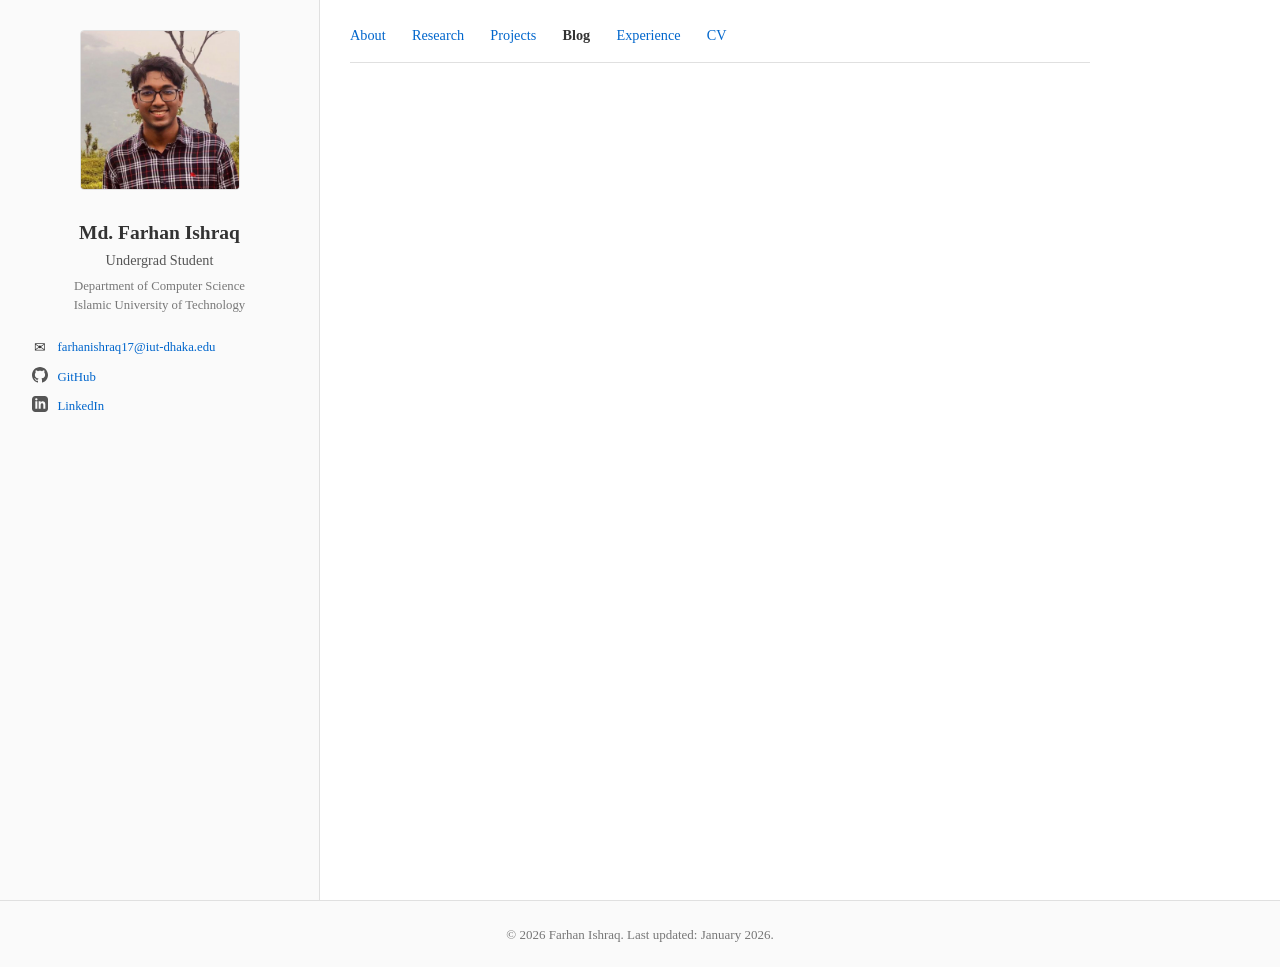
==== blog.html @ c7ceb24a "Add website files" ====
<!DOCTYPE html>
<html lang="en">
<head>
    <meta charset="UTF-8">
    <meta name="viewport" content="width=device-width, initial-scale=1.0">
    <meta name="description" content="Farhan Ishraq - Blog and Research Notes">
    <title>Blog | Farhan Ishraq</title>
    <link rel="stylesheet" href="style.css">
</head>
<body>
    <div class="container">
        <!-- LEFT SIDEBAR -->
        <aside class="sidebar">
            <div class="profile">
                <!-- Profile Photo -->
                <div class="profile-photo">
                    <img src="assets/profile_pic.jpeg" alt="Farhan Ishraq">
                </div>
                
                <!-- Name & Title -->
                <h1 class="profile-name">Md. Farhan Ishraq</h1>
                <p class="profile-title">Undergrad Student</p>
                <p class="profile-affiliation">Department of Computer Science<br>Islamic University of Technology</p>
                
                <!-- Contact Links -->
                <ul class="contact-links">
                    <li>
                        <span class="link-icon">✉</span>
                        <a href="mailto:farhanishraq17@iut-dhaka.edu">farhanishraq17@iut-dhaka.edu</a>
                    </li>
                    <!-- <li>
                        <span class="link-icon">📚</span>
                        <a href="https://scholar.google.com/" target="_blank" rel="noopener">Google Scholar</a>
                    </li> -->
                    <li>
                        <span class="link-icon"><svg xmlns="http://www.w3.org/2000/svg" width="16" height="16" viewBox="0 0 24 24" fill="currentColor"><path d="M12 0c-6.626 0-12 5.373-12 12 0 5.302 3.438 9.8 8.207 11.387.599.111.793-.261.793-.577v-2.234c-3.338.726-4.033-1.416-4.033-1.416-.546-1.387-1.333-1.756-1.333-1.756-1.089-.745.083-.729.083-.729 1.205.084 1.839 1.237 1.839 1.237 1.07 1.834 2.807 1.304 3.492.997.107-.775.418-1.305.762-1.604-2.665-.305-5.467-1.334-5.467-5.931 0-1.311.469-2.381 1.236-3.221-.124-.303-.535-1.524.117-3.176 0 0 1.008-.322 3.301 1.23.957-.266 1.983-.399 3.003-.404 1.02.005 2.047.138 3.006.404 2.291-1.552 3.297-1.23 3.297-1.23.653 1.653.242 2.874.118 3.176.77.84 1.235 1.911 1.235 3.221 0 4.609-2.807 5.624-5.479 5.921.43.372.823 1.102.823 2.222v3.293c0 .319.192.694.801.576 4.765-1.589 8.199-6.086 8.199-11.386 0-6.627-5.373-12-12-12z"/></svg></span>
                        <a href="https://github.com/farhanishraq17" target="_blank" rel="noopener">GitHub</a>
                    </li>
                    <li>
                        <span class="link-icon"><svg xmlns="http://www.w3.org/2000/svg" width="16" height="16" viewBox="0 0 24 24" fill="currentColor"><path d="M19 0h-14c-2.761 0-5 2.239-5 5v14c0 2.761 2.239 5 5 5h14c2.762 0 5-2.239 5-5v-14c0-2.761-2.238-5-5-5zm-11 19h-3v-11h3v11zm-1.5-12.268c-.966 0-1.75-.79-1.75-1.764s.784-1.764 1.75-1.764 1.75.79 1.75 1.764-.783 1.764-1.75 1.764zm13.5 12.268h-3v-5.604c0-3.368-4-3.113-4 0v5.604h-3v-11h3v1.765c1.396-2.586 7-2.777 7 2.476v6.759z"/></svg></span>
                        <a href="https://www.linkedin.com/in/farhan-ishraq-04643928a/" target="_blank" rel="noopener">LinkedIn</a>
                    </li>
                    <!-- <li>
                        <span class="link-icon">🆔</span>
                        <a href="https://orcid.org/" target="_blank" rel="noopener">ORCID</a>
                    </li> -->
                </ul>
            </div>
        </aside>

        <!-- RIGHT MAIN CONTENT -->
        <main class="main-content">
            <nav class="top-nav">
                <a href="index.html">About</a>
                <a href="research.html">Research</a>
                <a href="projects.html">Projects</a>
                <a href="blog.html" class="active">Blog</a>
                <a href="experience.html">Experience</a>
                <a href="#">CV</a>
            </nav>

            <!-- CONTENT COMMENTED OUT FOR NOW
            <section id="blog" class="section">
                <h2>Blog</h2>
                <p class="section-note">
                    Research notes, technical explanations, and academic reflections.
                </p>

                <div class="blog-entry">
                    <p class="blog-title"><a href="#">Understanding Attention in Vision-Language Models</a></p>
                    <p class="blog-date">January 15, 2026</p>
                    <p class="blog-summary">
                        A deep dive into how cross-attention mechanisms work in multimodal transformers 
                        like CLIP and BLIP, and why they are crucial for VQA tasks.
                    </p>
                </div>

                <div class="blog-entry">
                    <p class="blog-title"><a href="#">Tips for Writing Your First Conference Paper</a></p>
                    <p class="blog-date">December 10, 2025</p>
                    <p class="blog-summary">
                        Lessons learned from submitting to WACV, EMNLP, and other venues as a graduate 
                        student. Covers writing, experiments, rebuttals, and time management.
                    </p>
                </div>

                <div class="blog-entry">
                    <p class="blog-title"><a href="#">Handling Code-Mixed Data in NLP Pipelines</a></p>
                    <p class="blog-date">November 5, 2025</p>
                    <p class="blog-summary">
                        Practical strategies for preprocessing and modeling Bengali-English code-mixed 
                        text, including tokenization challenges and model selection.
                    </p>
                </div>

                <div class="blog-entry">
                    <p class="blog-title"><a href="#">A Beginner's Guide to Running Experiments on HPC Clusters</a></p>
                    <p class="blog-date">October 20, 2025</p>
                    <p class="blog-summary">
                        Introduction to SLURM, job scheduling, and efficient GPU utilization for 
                        deep learning research on university computing clusters.
                    </p>
                </div>

                <div class="blog-entry">
                    <p class="blog-title"><a href="#">Evaluating VQA Models: Beyond Accuracy</a></p>
                    <p class="blog-date">September 8, 2025</p>
                    <p class="blog-summary">
                        Discussion of evaluation metrics for visual question answering, including 
                        robustness measures, consistency checks, and human evaluation protocols.
                    </p>
                </div>

                <div class="blog-entry">
                    <p class="blog-title"><a href="#">Reflections on My Undergraduate Research Journey</a></p>
                    <p class="blog-date">August 30, 2025</p>
                    <p class="blog-summary">
                        Personal thoughts on transitioning from coursework to research, finding 
                        advisors, and preparing for graduate school applications.
                    </p>
                </div>

                <div class="blog-entry">
                    <p class="blog-title"><a href="#">Low-Resource NLP: Challenges and Opportunities</a></p>
                    <p class="blog-date">July 15, 2025</p>
                    <p class="blog-summary">
                        Overview of challenges in building NLP systems for low-resource languages 
                        like Bangla, and promising approaches including transfer learning and data augmentation.
                    </p>
                </div>

            </section>
            -->
        </main>
    </div>

    <footer class="site-footer">
        <p>&copy; 2026 Farhan Ishraq. Last updated: January 2026.</p>
    </footer>
</body>
</html>
---- style.css ----
/*
 * Academic Portfolio Website - Sidebar Layout
 * ============================================
 * Traditional academic website design with
 * fixed left sidebar and scrollable right content
 * 
 * Layout: Two-column (sidebar + main content)
 * Style: Minimal, text-focused, university-appropriate
 */

/* ========================================
   CSS Variables
   ======================================== */
:root {
    /* Colors - Simple, professional */
    --color-text: #333333;
    --color-text-light: #555555;
    --color-text-muted: #777777;
    --color-link: #0066cc;
    --color-link-hover: #004499;
    --color-link-visited: #551a8b;
    --color-background: #ffffff;
    --color-sidebar-bg: #fafafa;
    --color-border: #e0e0e0;
    
    /* Typography */
    --font-serif: Georgia, 'Times New Roman', Times, serif;
    --font-sans: Arial, Helvetica, sans-serif;
    --font-body: var(--font-serif);
    --font-size-base: 15px;
    --font-size-small: 13px;
    --font-size-large: 17px;
    --line-height: 1.65;
    
    /* Layout */
    --sidebar-width: 320px;
    --content-max-width: 800px;
    --spacing-xs: 0.25rem;
    --spacing-sm: 0.5rem;
    --spacing-md: 1rem;
    --spacing-lg: 1.5rem;
    --spacing-xl: 2rem;
    --spacing-xxl: 3rem;
}

/* ========================================
   Reset & Base Styles
   ======================================== */
*,
*::before,
*::after {
    box-sizing: border-box;
    margin: 0;
    padding: 0;
}

html {
    font-size: var(--font-size-base);
    scroll-behavior: smooth;
}

body {
    font-family: var(--font-body);
    font-size: 1rem;
    line-height: var(--line-height);
    color: var(--color-text);
    background-color: var(--color-background);
    -webkit-font-smoothing: antialiased;
}

/* ========================================
   Typography
   ======================================== */
h1, h2, h3, h4, h5, h6 {
    font-family: var(--font-body);
    font-weight: normal;
    line-height: 1.3;
    color: var(--color-text);
}

h2 {
    font-size: 1.4rem;
    font-weight: bold;
    margin-top: var(--spacing-lg);
    margin-bottom: var(--spacing-md);
    padding-bottom: var(--spacing-sm);
    border-bottom: 1px solid var(--color-border);
}

h3 {
    font-size: 1.1rem;
    font-weight: bold;
    margin-top: var(--spacing-lg);
    margin-bottom: var(--spacing-md);
    color: var(--color-text);
}

p {
    margin-bottom: var(--spacing-md);
}

/* Links */
a {
    color: var(--color-link);
    text-decoration: none;
}

a:hover {
    text-decoration: underline;
    color: var(--color-link-hover);
}

a:visited {
    color: var(--color-link-visited);
}

/* Reset visited color for nav and important links */
.top-nav a:visited,
.contact-links a:visited,
.pub-links a:visited,
.project-links a:visited {
    color: var(--color-link);
}

/* Lists */
ul, ol {
    margin-bottom: var(--spacing-md);
    padding-left: var(--spacing-xl);
}

li {
    margin-bottom: var(--spacing-sm);
}

strong {
    font-weight: bold;
}

em {
    font-style: italic;
}

/* Underline for author name */
u {
    text-decoration: underline;
}

/* ========================================
   Two-Column Layout
   ======================================== */
.container {
    display: flex;
    min-height: 100vh;
}

/* ========================================
   LEFT SIDEBAR
   ======================================== */
.sidebar {
    width: var(--sidebar-width);
    min-width: var(--sidebar-width);
    background-color: var(--color-sidebar-bg);
    border-right: 1px solid var(--color-border);
    padding: var(--spacing-xl);
    position: sticky;
    top: 0;
    height: 100vh;
    overflow-y: auto;
}

.profile {
    text-align: center;
}

/* Profile Photo */
.profile-photo {
    margin-bottom: var(--spacing-lg);
}

.profile-photo img {
    width: 160px;
    height: 160px;
    border-radius: 4px;
    object-fit: cover;
    border: 1px solid var(--color-border);
}

/* Name & Title */
.profile-name {
    font-size: 1.3rem;
    font-weight: bold;
    margin-bottom: var(--spacing-xs);
    color: var(--color-text);
}

.profile-title {
    font-size: 0.95rem;
    color: var(--color-text-light);
    margin-bottom: var(--spacing-xs);
}

.profile-affiliation {
    font-size: 0.85rem;
    color: var(--color-text-muted);
    margin-bottom: var(--spacing-lg);
    line-height: 1.5;
}

/* Contact Links */
.contact-links {
    list-style: none;
    padding: 0;
    margin: 0;
    text-align: left;
}

.contact-links li {
    margin-bottom: var(--spacing-sm);
    font-size: 0.85rem;
    display: flex;
    align-items: flex-start;
    gap: var(--spacing-sm);
}

.link-icon {
    font-size: 0.9rem;
    width: 20px;
    text-align: center;
    flex-shrink: 0;
    display: flex;
    align-items: center;
    justify-content: center;
}

.link-icon svg {
    width: 16px;
    height: 16px;
    fill: var(--color-text-light);
}

.contact-links a {
    color: var(--color-link);
    word-break: break-word;
}

/* ========================================
   RIGHT MAIN CONTENT
   ======================================== */
.main-content {
    flex: 1;
    max-width: var(--content-max-width);
    padding: var(--spacing-xl);
    padding-top: var(--spacing-lg);
}

/* ========================================
   TOP NAVIGATION
   ======================================== */
.top-nav {
    margin-bottom: var(--spacing-xl);
    padding-bottom: var(--spacing-md);
    border-bottom: 1px solid var(--color-border);
}

.top-nav a {
    margin-right: var(--spacing-lg);
    font-size: 0.95rem;
    color: var(--color-link);
    text-decoration: none;
}

.top-nav a:hover {
    text-decoration: underline;
}

.top-nav a.active {
    font-weight: bold;
    color: var(--color-text);
}

/* ========================================
   SECTIONS
   ======================================== */
.section {
    margin-bottom: var(--spacing-xxl);
}

.section-note {
    font-size: var(--font-size-small);
    color: var(--color-text-muted);
    font-style: italic;
    margin-bottom: var(--spacing-lg);
}

/* Inline Research Interests */
.interests-inline {
    font-size: 1rem;
    color: var(--color-text);
    margin-bottom: 0;
}

/* ========================================
   NEWS LIST
   ======================================== */
.news-list {
    list-style: none;
    padding-left: 0;
}

.news-list li {
    margin-bottom: var(--spacing-sm);
    padding-left: 0;
}

/* ========================================
   PUBLICATIONS
   ======================================== */
.publication-entry {
    margin-bottom: var(--spacing-lg);
    padding: var(--spacing-md);
    border: 1px solid var(--color-border);
    border-radius: 3px;
    background-color: var(--color-background);
}

.pub-title {
    margin-bottom: var(--spacing-xs);
    line-height: 1.4;
}

.pub-venue {
    font-size: var(--font-size-small);
    color: var(--color-text-light);
    margin-bottom: var(--spacing-xs);
}

.pub-authors {
    font-size: var(--font-size-small);
    color: var(--color-text-muted);
    margin-bottom: var(--spacing-sm);
}

.pub-links {
    font-size: var(--font-size-small);
    margin-bottom: 0;
}

.pub-links a {
    margin-right: var(--spacing-sm);
}

/* ========================================
   PROJECTS
   ======================================== */
.project-entry {
    margin-bottom: var(--spacing-lg);
    padding: var(--spacing-md);
    border: 1px solid var(--color-border);
    border-radius: 3px;
    background-color: var(--color-background);
}

.project-title {
    margin-bottom: var(--spacing-xs);
}

.project-description {
    margin-bottom: var(--spacing-sm);
    color: var(--color-text);
}

.project-methods {
    font-size: var(--font-size-small);
    color: var(--color-text-muted);
    margin-bottom: var(--spacing-sm);
}

.project-links {
    font-size: var(--font-size-small);
    margin-bottom: 0;
}

.project-links a {
    margin-right: var(--spacing-sm);
}

/* ========================================
   BLOG
   ======================================== */
.blog-entry {
    margin-bottom: var(--spacing-lg);
    padding-bottom: var(--spacing-md);
    border-bottom: 1px dotted var(--color-border);
}

.blog-entry:last-child {
    border-bottom: none;
}

.blog-title {
    margin-bottom: var(--spacing-xs);
}

.blog-title a {
    font-weight: bold;
    color: var(--color-link);
}

.blog-date {
    font-size: var(--font-size-small);
    color: var(--color-text-muted);
    margin-bottom: var(--spacing-xs);
}

.blog-summary {
    font-size: 0.95rem;
    color: var(--color-text-light);
    margin-bottom: 0;
}

/* ========================================
   EXPERIENCE
   ======================================== */
.experience-entry {
    margin-bottom: var(--spacing-lg);
    padding-bottom: var(--spacing-md);
    border-bottom: 1px dotted var(--color-border);
}

.experience-entry:last-child {
    border-bottom: none;
}

.exp-title {
    margin-bottom: var(--spacing-xs);
}

.exp-institution {
    color: var(--color-text-light);
    margin-bottom: var(--spacing-xs);
}

.exp-date {
    font-size: var(--font-size-small);
    color: var(--color-text-muted);
    margin-bottom: var(--spacing-sm);
}

.exp-details {
    font-size: 0.95rem;
    color: var(--color-text);
    margin-bottom: 0;
}

/* ========================================
   FOOTER
   ======================================== */
.site-footer {
    text-align: center;
    padding: var(--spacing-lg);
    font-size: var(--font-size-small);
    color: var(--color-text-muted);
    border-top: 1px solid var(--color-border);
    background-color: var(--color-sidebar-bg);
}

.site-footer p {
    margin: 0;
}

/* ========================================
   RESPONSIVE DESIGN
   ======================================== */

/* Tablet */
@media screen and (max-width: 900px) {
    :root {
        --sidebar-width: 240px;
    }
    
    .profile-photo img {
        width: 140px;
        height: 140px;
    }
    
    .profile-name {
        font-size: 1.2rem;
    }
}

/* Mobile */
@media screen and (max-width: 700px) {
    .container {
        flex-direction: column;
    }
    
    .sidebar {
        width: 100%;
        min-width: 100%;
        position: relative;
        height: auto;
        padding: var(--spacing-lg);
        border-right: none;
        border-bottom: 1px solid var(--color-border);
    }
    
    .profile-photo img {
        width: 120px;
        height: 120px;
    }
    
    .contact-links {
        display: flex;
        flex-wrap: wrap;
        justify-content: center;
        gap: var(--spacing-md);
        text-align: center;
    }
    
    .contact-links li {
        justify-content: center;
    }
    
    .main-content {
        padding: var(--spacing-lg);
    }
    
    .top-nav {
        display: flex;
        flex-wrap: wrap;
        gap: var(--spacing-sm);
    }
    
    .top-nav a {
        margin-right: var(--spacing-md);
    }
    
    h2 {
        font-size: 1.25rem;
    }
}

/* Small Mobile */
@media screen and (max-width: 480px) {
    .main-content {
        padding: var(--spacing-md);
    }
    
    .sidebar {
        padding: var(--spacing-md);
    }
    
    .top-nav a {
        font-size: 0.9rem;
        margin-right: var(--spacing-sm);
    }
    
    .publication-entry,
    .project-entry {
        padding: var(--spacing-sm);
    }
}

/* ========================================
   PRINT STYLES
   ======================================== */
@media print {
    .sidebar {
        position: relative;
        width: 100%;
        height: auto;
        border: none;
        page-break-after: always;
    }
    
    .container {
        flex-direction: column;
    }
    
    .top-nav {
        display: none;
    }
    
    a {
        color: #000;
    }
    
    a[href^="http"]:after {
        content: " (" attr(href) ")";
        font-size: 10pt;
    }
}

/* ========================================
   ACCESSIBILITY
   ======================================== */
a:focus {
    outline: 2px solid var(--color-link);
    outline-offset: 2px;
}

@media (prefers-reduced-motion: reduce) {
    html {
        scroll-behavior: auto;
    }
}

/* High contrast support */
@media (prefers-contrast: high) {
    :root {
        --color-text: #000000;
        --color-text-light: #222222;
        --color-link: #0000ee;
        --color-border: #000000;
    }
}
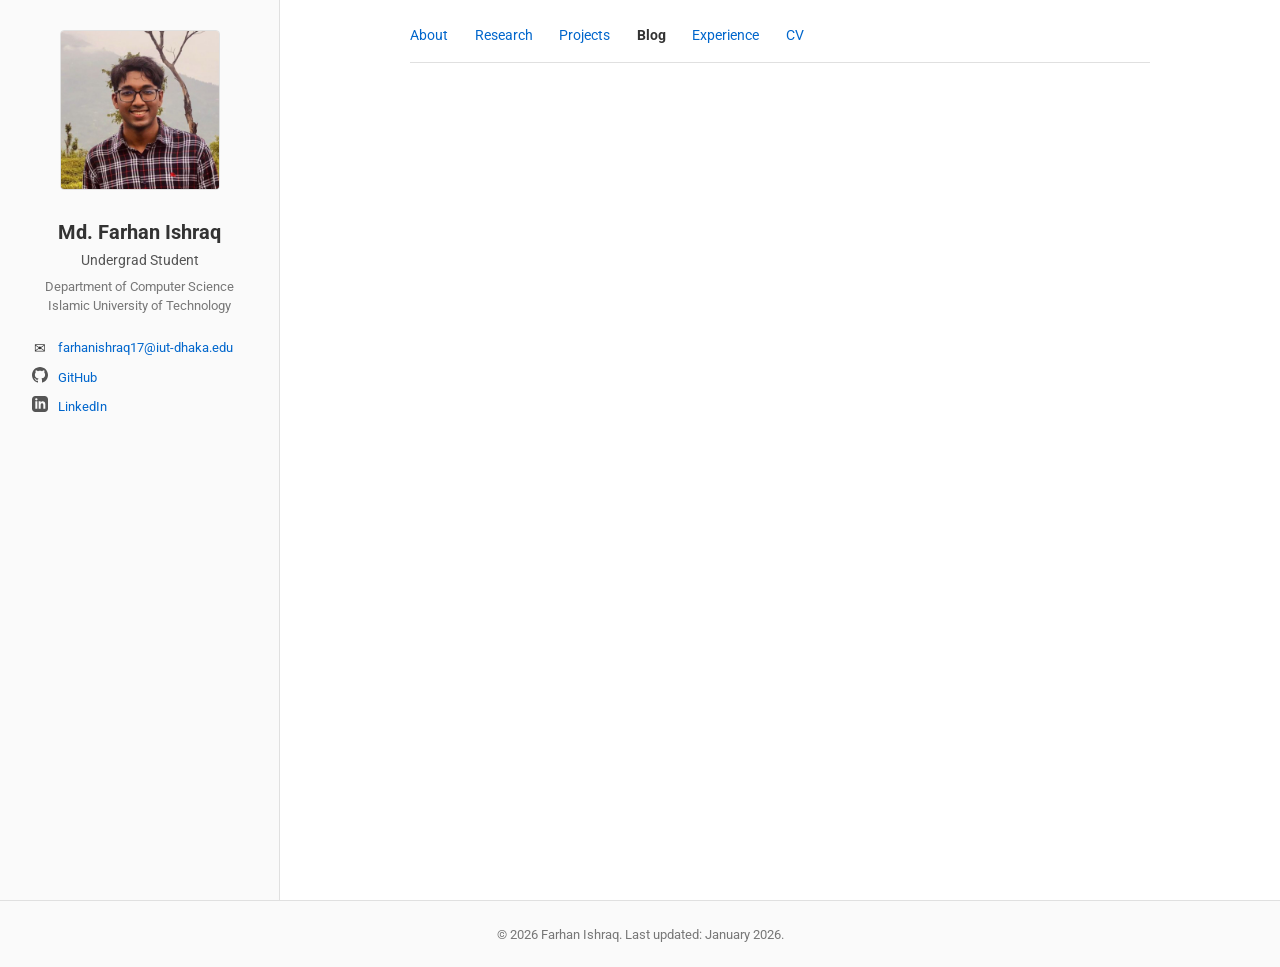
==== commit ea340f57: "updated style and aesthetics" ====
--- a/blog.html
+++ b/blog.html
@@ -5,6 +5,7 @@
     <meta name="viewport" content="width=device-width, initial-scale=1.0">
     <meta name="description" content="Farhan Ishraq - Blog and Research Notes">
     <title>Blog | Farhan Ishraq</title>
+    <link href="https://fonts.googleapis.com/css2?family=Roboto:ital,wght@0,400;0,700;1,400&display=swap" rel="stylesheet">
     <link rel="stylesheet" href="style.css">
 </head>
 <body>
@@ -49,7 +50,8 @@
         </aside>
 
         <!-- RIGHT MAIN CONTENT -->
-        <main class="main-content">
+        <div class="main-wrapper">
+            <main class="main-content">
             <nav class="top-nav">
                 <a href="index.html">About</a>
                 <a href="research.html">Research</a>
@@ -131,7 +133,8 @@
 
             </section>
             -->
-        </main>
+            </main>
+        </div>
     </div>
 
     <footer class="site-footer">
--- a/style.css
+++ b/style.css
@@ -25,15 +25,15 @@
     
     /* Typography */
     --font-serif: Georgia, 'Times New Roman', Times, serif;
-    --font-sans: Arial, Helvetica, sans-serif;
-    --font-body: var(--font-serif);
+    --font-sans: 'Roboto', Arial, Helvetica, sans-serif;
+    --font-body: var(--font-sans);
     --font-size-base: 15px;
     --font-size-small: 13px;
     --font-size-large: 17px;
     --line-height: 1.65;
     
     /* Layout */
-    --sidebar-width: 320px;
+    --sidebar-width: 280px;
     --content-max-width: 800px;
     --spacing-xs: 0.25rem;
     --spacing-sm: 0.5rem;
@@ -159,6 +159,7 @@
 .sidebar {
     width: var(--sidebar-width);
     min-width: var(--sidebar-width);
+    flex-shrink: 0;
     background-color: var(--color-sidebar-bg);
     border-right: 1px solid var(--color-border);
     padding: var(--spacing-xl);
@@ -166,6 +167,14 @@
     top: 0;
     height: 100vh;
     overflow-y: auto;
+}
+
+/* Wrapper for centering main content */
+.main-wrapper {
+    flex: 1;
+    display: flex;
+    justify-content: center;
+    padding: 0 var(--spacing-xl);
 }
 
 .profile {
@@ -247,7 +256,7 @@
    RIGHT MAIN CONTENT
    ======================================== */
 .main-content {
-    flex: 1;
+    width: 100%;
     max-width: var(--content-max-width);
     padding: var(--spacing-xl);
     padding-top: var(--spacing-lg);
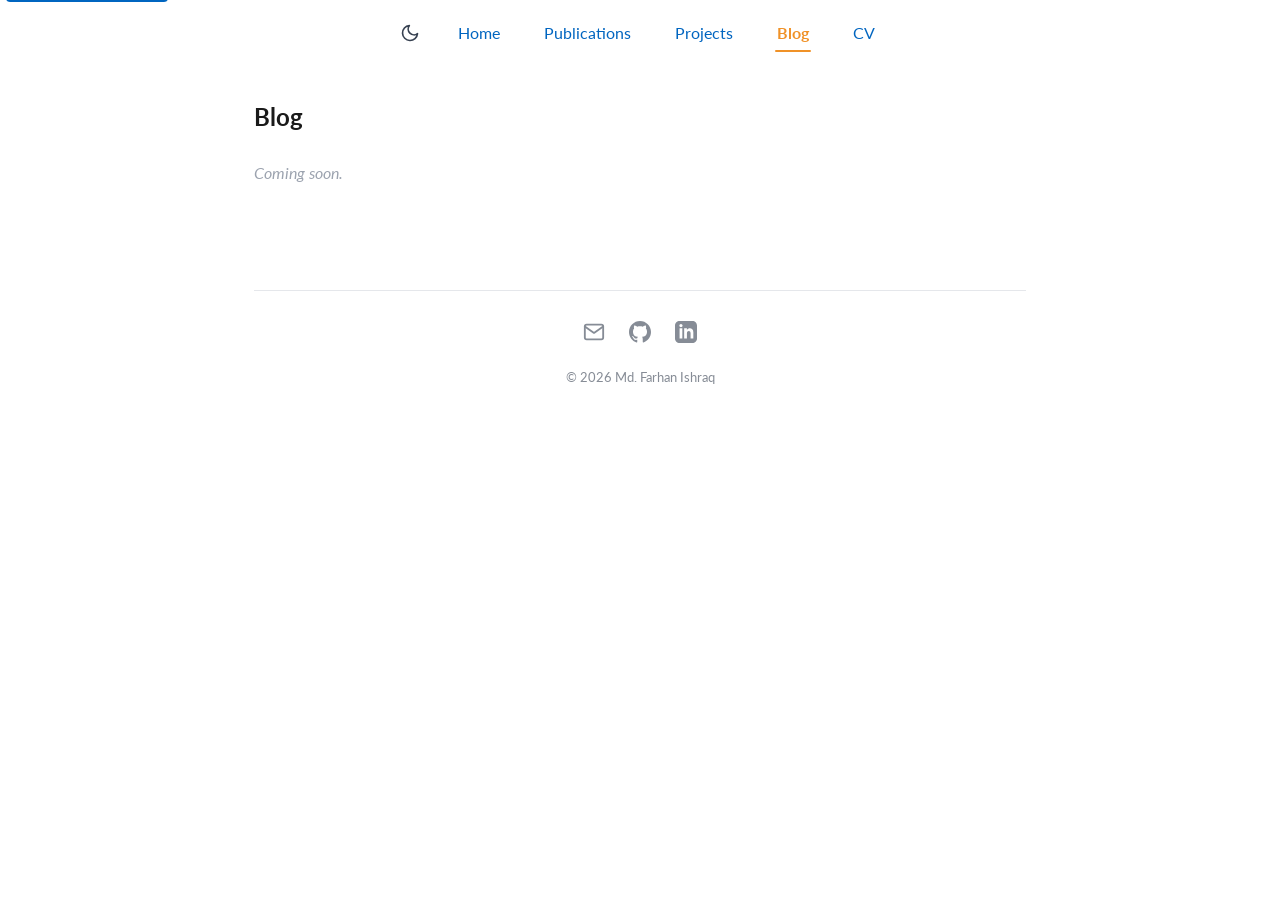
==== commit 205f034b: "Redesign site in Academic-Homepage-Template style Single-column layout with top nav, profile + photo" ====
--- a/blog.html
+++ b/blog.html
@@ -1,144 +1,22 @@
 <!DOCTYPE html>
 <html lang="en">
 <head>
-    <meta charset="UTF-8">
-    <meta name="viewport" content="width=device-width, initial-scale=1.0">
-    <meta name="description" content="Farhan Ishraq - Blog and Research Notes">
-    <title>Blog | Farhan Ishraq</title>
-    <link href="https://fonts.googleapis.com/css2?family=Roboto:ital,wght@0,400;0,700;1,400&display=swap" rel="stylesheet">
-    <link rel="stylesheet" href="style.css">
+  <meta charset="UTF-8">
+  <meta name="viewport" content="width=device-width, initial-scale=1">
+  <title>Blog | Md. Farhan Ishraq</title>
+  <link rel="preconnect" href="https://fonts.gstatic.com" crossorigin>
+  <link href="https://fonts.googleapis.com/css2?family=Lato:ital,wght@0,400;0,700;1,400&display=swap" rel="stylesheet">
+  <link rel="stylesheet" href="style.css">
 </head>
 <body>
-    <div class="container">
-        <!-- LEFT SIDEBAR -->
-        <aside class="sidebar">
-            <div class="profile">
-                <!-- Profile Photo -->
-                <div class="profile-photo">
-                    <img src="assets/profile_pic.jpeg" alt="Farhan Ishraq">
-                </div>
-                
-                <!-- Name & Title -->
-                <h1 class="profile-name">Md. Farhan Ishraq</h1>
-                <p class="profile-title">Undergrad Student</p>
-                <p class="profile-affiliation">Department of Computer Science<br>Islamic University of Technology</p>
-                
-                <!-- Contact Links -->
-                <ul class="contact-links">
-                    <li>
-                        <span class="link-icon">✉</span>
-                        <a href="mailto:farhanishraq17@iut-dhaka.edu">farhanishraq17@iut-dhaka.edu</a>
-                    </li>
-                    <!-- <li>
-                        <span class="link-icon">📚</span>
-                        <a href="https://scholar.google.com/" target="_blank" rel="noopener">Google Scholar</a>
-                    </li> -->
-                    <li>
-                        <span class="link-icon"><svg xmlns="http://www.w3.org/2000/svg" width="16" height="16" viewBox="0 0 24 24" fill="currentColor"><path d="M12 0c-6.626 0-12 5.373-12 12 0 5.302 3.438 9.8 8.207 11.387.599.111.793-.261.793-.577v-2.234c-3.338.726-4.033-1.416-4.033-1.416-.546-1.387-1.333-1.756-1.333-1.756-1.089-.745.083-.729.083-.729 1.205.084 1.839 1.237 1.839 1.237 1.07 1.834 2.807 1.304 3.492.997.107-.775.418-1.305.762-1.604-2.665-.305-5.467-1.334-5.467-5.931 0-1.311.469-2.381 1.236-3.221-.124-.303-.535-1.524.117-3.176 0 0 1.008-.322 3.301 1.23.957-.266 1.983-.399 3.003-.404 1.02.005 2.047.138 3.006.404 2.291-1.552 3.297-1.23 3.297-1.23.653 1.653.242 2.874.118 3.176.77.84 1.235 1.911 1.235 3.221 0 4.609-2.807 5.624-5.479 5.921.43.372.823 1.102.823 2.222v3.293c0 .319.192.694.801.576 4.765-1.589 8.199-6.086 8.199-11.386 0-6.627-5.373-12-12-12z"/></svg></span>
-                        <a href="https://github.com/farhanishraq17" target="_blank" rel="noopener">GitHub</a>
-                    </li>
-                    <li>
-                        <span class="link-icon"><svg xmlns="http://www.w3.org/2000/svg" width="16" height="16" viewBox="0 0 24 24" fill="currentColor"><path d="M19 0h-14c-2.761 0-5 2.239-5 5v14c0 2.761 2.239 5 5 5h14c2.762 0 5-2.239 5-5v-14c0-2.761-2.238-5-5-5zm-11 19h-3v-11h3v11zm-1.5-12.268c-.966 0-1.75-.79-1.75-1.764s.784-1.764 1.75-1.764 1.75.79 1.75 1.764-.783 1.764-1.75 1.764zm13.5 12.268h-3v-5.604c0-3.368-4-3.113-4 0v5.604h-3v-11h3v1.765c1.396-2.586 7-2.777 7 2.476v6.759z"/></svg></span>
-                        <a href="https://www.linkedin.com/in/farhan-ishraq-04643928a/" target="_blank" rel="noopener">LinkedIn</a>
-                    </li>
-                    <!-- <li>
-                        <span class="link-icon">🆔</span>
-                        <a href="https://orcid.org/" target="_blank" rel="noopener">ORCID</a>
-                    </li> -->
-                </ul>
-            </div>
-        </aside>
+  <div id="site-nav"></div>
 
-        <!-- RIGHT MAIN CONTENT -->
-        <div class="main-wrapper">
-            <main class="main-content">
-            <nav class="top-nav">
-                <a href="index.html">About</a>
-                <a href="research.html">Research</a>
-                <a href="projects.html">Projects</a>
-                <a href="blog.html" class="active">Blog</a>
-                <a href="experience.html">Experience</a>
-                <a href="#">CV</a>
-            </nav>
+  <main id="main-content" class="page">
+    <h1 class="page-title">Blog</h1>
+    <p class="placeholder">Coming soon.</p>
+  </main>
 
-            <!-- CONTENT COMMENTED OUT FOR NOW
-            <section id="blog" class="section">
-                <h2>Blog</h2>
-                <p class="section-note">
-                    Research notes, technical explanations, and academic reflections.
-                </p>
-
-                <div class="blog-entry">
-                    <p class="blog-title"><a href="#">Understanding Attention in Vision-Language Models</a></p>
-                    <p class="blog-date">January 15, 2026</p>
-                    <p class="blog-summary">
-                        A deep dive into how cross-attention mechanisms work in multimodal transformers 
-                        like CLIP and BLIP, and why they are crucial for VQA tasks.
-                    </p>
-                </div>
-
-                <div class="blog-entry">
-                    <p class="blog-title"><a href="#">Tips for Writing Your First Conference Paper</a></p>
-                    <p class="blog-date">December 10, 2025</p>
-                    <p class="blog-summary">
-                        Lessons learned from submitting to WACV, EMNLP, and other venues as a graduate 
-                        student. Covers writing, experiments, rebuttals, and time management.
-                    </p>
-                </div>
-
-                <div class="blog-entry">
-                    <p class="blog-title"><a href="#">Handling Code-Mixed Data in NLP Pipelines</a></p>
-                    <p class="blog-date">November 5, 2025</p>
-                    <p class="blog-summary">
-                        Practical strategies for preprocessing and modeling Bengali-English code-mixed 
-                        text, including tokenization challenges and model selection.
-                    </p>
-                </div>
-
-                <div class="blog-entry">
-                    <p class="blog-title"><a href="#">A Beginner's Guide to Running Experiments on HPC Clusters</a></p>
-                    <p class="blog-date">October 20, 2025</p>
-                    <p class="blog-summary">
-                        Introduction to SLURM, job scheduling, and efficient GPU utilization for 
-                        deep learning research on university computing clusters.
-                    </p>
-                </div>
-
-                <div class="blog-entry">
-                    <p class="blog-title"><a href="#">Evaluating VQA Models: Beyond Accuracy</a></p>
-                    <p class="blog-date">September 8, 2025</p>
-                    <p class="blog-summary">
-                        Discussion of evaluation metrics for visual question answering, including 
-                        robustness measures, consistency checks, and human evaluation protocols.
-                    </p>
-                </div>
-
-                <div class="blog-entry">
-                    <p class="blog-title"><a href="#">Reflections on My Undergraduate Research Journey</a></p>
-                    <p class="blog-date">August 30, 2025</p>
-                    <p class="blog-summary">
-                        Personal thoughts on transitioning from coursework to research, finding 
-                        advisors, and preparing for graduate school applications.
-                    </p>
-                </div>
-
-                <div class="blog-entry">
-                    <p class="blog-title"><a href="#">Low-Resource NLP: Challenges and Opportunities</a></p>
-                    <p class="blog-date">July 15, 2025</p>
-                    <p class="blog-summary">
-                        Overview of challenges in building NLP systems for low-resource languages 
-                        like Bangla, and promising approaches including transfer learning and data augmentation.
-                    </p>
-                </div>
-
-            </section>
-            -->
-            </main>
-        </div>
-    </div>
-
-    <footer class="site-footer">
-        <p>&copy; 2026 Farhan Ishraq. Last updated: January 2026.</p>
-    </footer>
+  <div id="site-footer"></div>
+  <script src="site.js"></script>
 </body>
 </html>
--- a/style.css
+++ b/style.css
@@ -1,625 +1,142 @@
-/*
- * Academic Portfolio Website - Sidebar Layout
- * ============================================
- * Traditional academic website design with
- * fixed left sidebar and scrollable right content
- * 
- * Layout: Two-column (sidebar + main content)
- * Style: Minimal, text-focused, university-appropriate
- */
+/* Minimal academic homepage, styled after Arvid-pku/Academic-Homepage-Template */
 
-/* ========================================
-   CSS Variables
-   ======================================== */
 :root {
-    /* Colors - Simple, professional */
-    --color-text: #333333;
-    --color-text-light: #555555;
-    --color-text-muted: #777777;
-    --color-link: #0066cc;
-    --color-link-hover: #004499;
-    --color-link-visited: #551a8b;
-    --color-background: #ffffff;
-    --color-sidebar-bg: #fafafa;
-    --color-border: #e0e0e0;
-    
-    /* Typography */
-    --font-serif: Georgia, 'Times New Roman', Times, serif;
-    --font-sans: 'Roboto', Arial, Helvetica, sans-serif;
-    --font-body: var(--font-sans);
-    --font-size-base: 15px;
-    --font-size-small: 13px;
-    --font-size-large: 17px;
-    --line-height: 1.65;
-    
-    /* Layout */
-    --sidebar-width: 280px;
-    --content-max-width: 800px;
-    --spacing-xs: 0.25rem;
-    --spacing-sm: 0.5rem;
-    --spacing-md: 1rem;
-    --spacing-lg: 1.5rem;
-    --spacing-xl: 2rem;
-    --spacing-xxl: 3rem;
+  --primary: #0065c0;
+  --accent: #f09228;
+  --text: #374151;
+  --heading: #1a1a1a;
+  --muted: #6b7280;
+  --faint: #9ca3af;
+  --bg: #fff;
+  --border: #e5e7eb;
+  --hover-bg: rgba(240, 146, 40, 0.08);
 }
 
-/* ========================================
-   Reset & Base Styles
-   ======================================== */
-*,
-*::before,
-*::after {
-    box-sizing: border-box;
-    margin: 0;
-    padding: 0;
+[data-theme="dark"] {
+  --primary: #6ba3f5;
+  --accent: #ffb366;
+  --text: #d4d4d4;
+  --heading: #e5e5e5;
+  --muted: #b8b8b8;
+  --faint: #888;
+  --bg: #1f1f1f;
+  --border: #374151;
+  --hover-bg: rgba(255, 179, 102, 0.12);
 }
 
-html {
-    font-size: var(--font-size-base);
-    scroll-behavior: smooth;
+* { box-sizing: border-box; }
+html { scroll-behavior: smooth; }
+
+body {
+  margin: 0;
+  font: 16px/1.6 'Lato', Verdana, Helvetica, sans-serif;
+  color: var(--text);
+  background: var(--bg);
 }
 
-body {
-    font-family: var(--font-body);
-    font-size: 1rem;
-    line-height: var(--line-height);
-    color: var(--color-text);
-    background-color: var(--color-background);
-    -webkit-font-smoothing: antialiased;
+a { color: var(--primary); text-decoration: none; transition: color 0.2s; }
+a:hover { color: var(--accent); }
+a:focus-visible, button:focus-visible { outline: 2px solid var(--primary); outline-offset: 2px; }
+ul { list-style: none; padding: 0; margin: 0; }
+
+.skip-link {
+  position: absolute; top: -40px; left: 6px; z-index: 1000;
+  padding: 8px; border-radius: 4px; background: var(--primary); color: #fff;
+}
+.skip-link:focus { top: 6px; }
+
+/* ---------- Nav ---------- */
+.nav {
+  display: flex; justify-content: flex-end; align-items: center; flex-wrap: wrap;
+  gap: 18px; padding: 20px 35px;
+}
+.nav a { position: relative; padding: 6px 12px; border-radius: 4px; font-size: 14px; transition: all 0.25s; }
+.nav a:hover { background: var(--hover-bg); }
+.nav a[aria-current="page"] { color: var(--accent); font-weight: 700; }
+.nav a[aria-current="page"]::after {
+  content: ''; position: absolute; left: 50%; bottom: 2px; transform: translateX(-50%);
+  width: 60%; height: 2px; border-radius: 1px; background: var(--accent);
+}
+.theme-toggle {
+  display: flex; align-items: center; justify-content: center;
+  width: 36px; height: 36px; padding: 0; border: 0; border-radius: 8px;
+  background: none; color: var(--text); cursor: pointer; transition: all 0.2s;
+}
+.theme-toggle:hover { background: var(--hover-bg); color: var(--accent); }
+
+/* ---------- Page ---------- */
+.page { max-width: 820px; margin: 0 auto; padding: 32px 24px 48px; }
+.page-title { margin: 0 0 24px; font-size: 24px; font-weight: 700; color: var(--heading); }
+
+.section { margin-bottom: 28px; }
+.section h2 {
+  margin: 0 0 12px; padding-bottom: 4px; border-bottom: 1px solid var(--border);
+  font-size: 16px; font-weight: 700; color: var(--heading);
+  text-transform: uppercase; letter-spacing: 0.06em;
+}
+.section p { margin: 0 0 12px; }
+.view-all { display: inline-block; margin-top: 8px; font-size: 13px; }
+.placeholder { color: var(--faint); font-style: italic; }
+
+/* ---------- Profile (home) ---------- */
+.profile { display: flex; align-items: flex-start; gap: 32px; margin-bottom: 32px; }
+.profile-text { flex: 1; }
+.name { margin: 0 0 16px; font-size: 28px; font-weight: 700; line-height: 1.3; color: var(--heading); }
+.bio { margin: 0 0 16px; line-height: 1.7; }
+.profile-photo {
+  flex-shrink: 0; width: 160px; height: 160px; margin-top: 8px; object-fit: cover;
+  border: 1px solid var(--border); box-shadow: 0 4px 8px rgba(0, 0, 0, 0.1);
 }
 
-/* ========================================
-   Typography
-   ======================================== */
-h1, h2, h3, h4, h5, h6 {
-    font-family: var(--font-body);
-    font-weight: normal;
-    line-height: 1.3;
-    color: var(--color-text);
+/* ---------- News ---------- */
+.news li { display: flex; margin-bottom: 4px; }
+.news-date { width: 120px; flex-shrink: 0; font-weight: 700; color: var(--heading); }
+
+/* ---------- Entries (papers, projects, experience) ---------- */
+.entry { margin-bottom: 14px; }
+.entry-title { font-weight: 700; color: var(--heading); }
+.entry-meta { font-size: 14px; line-height: 1.5; color: var(--muted); }
+.entry-venue { font-style: italic; color: var(--faint); }
+
+/* ---------- Footer ---------- */
+.footer {
+  width: calc(100% - 48px); max-width: 772px; margin: 40px auto 0; padding: 30px 20px;
+  border-top: 1px solid var(--border); text-align: center;
+}
+.socials { display: flex; justify-content: center; gap: 24px; margin-bottom: 18px; }
+.socials a { color: var(--text); opacity: 0.6; transition: all 0.3s; }
+.socials a:hover { color: var(--primary); opacity: 1; transform: translateY(-2px); }
+.copyright { margin: 0; font-size: 13px; opacity: 0.6; }
+
+.back-to-top {
+  position: fixed; right: 30px; bottom: 30px; z-index: 999;
+  display: flex; align-items: center; justify-content: center;
+  width: 44px; height: 44px; border: 0; border-radius: 50%;
+  background: var(--primary); color: #fff; box-shadow: 0 2px 10px rgba(0, 0, 0, 0.2);
+  cursor: pointer; opacity: 0; visibility: hidden; transition: all 0.3s;
+}
+.back-to-top.visible { opacity: 1; visibility: visible; }
+.back-to-top:hover { background: var(--accent); transform: translateY(-3px); }
+
+/* ---------- Responsive ---------- */
+@media (max-width: 1315px) {
+  .nav { justify-content: center; gap: 12px 16px; padding: 12px 16px; }
+  .nav a { padding: 8px 14px; font-size: 16px; }
+  .theme-toggle { order: -1; }
 }
 
-h2 {
-    font-size: 1.4rem;
-    font-weight: bold;
-    margin-top: var(--spacing-lg);
-    margin-bottom: var(--spacing-md);
-    padding-bottom: var(--spacing-sm);
-    border-bottom: 1px solid var(--color-border);
+@media (max-width: 768px) {
+  .page { padding: 24px 16px 40px; }
+  .footer { width: calc(100% - 32px); }
+  .profile { flex-direction: column-reverse; align-items: center; gap: 16px; }
+  .name, .profile-links { text-align: center; }
+  .profile-photo { margin-top: 0; width: 150px; height: 150px; }
+  .back-to-top { right: 20px; bottom: 20px; width: 40px; height: 40px; }
 }
 
-h3 {
-    font-size: 1.1rem;
-    font-weight: bold;
-    margin-top: var(--spacing-lg);
-    margin-bottom: var(--spacing-md);
-    color: var(--color-text);
+@media (max-width: 480px) {
+  body { font-size: 15px; }
+  .nav { gap: 4px 6px; }
+  .nav a { padding: 6px 10px; }
+  .news-date { width: 90px; }
 }
-
-p {
-    margin-bottom: var(--spacing-md);
-}
-
-/* Links */
-a {
-    color: var(--color-link);
-    text-decoration: none;
-}
-
-a:hover {
-    text-decoration: underline;
-    color: var(--color-link-hover);
-}
-
-a:visited {
-    color: var(--color-link-visited);
-}
-
-/* Reset visited color for nav and important links */
-.top-nav a:visited,
-.contact-links a:visited,
-.pub-links a:visited,
-.project-links a:visited {
-    color: var(--color-link);
-}
-
-/* Lists */
-ul, ol {
-    margin-bottom: var(--spacing-md);
-    padding-left: var(--spacing-xl);
-}
-
-li {
-    margin-bottom: var(--spacing-sm);
-}
-
-strong {
-    font-weight: bold;
-}
-
-em {
-    font-style: italic;
-}
-
-/* Underline for author name */
-u {
-    text-decoration: underline;
-}
-
-/* ========================================
-   Two-Column Layout
-   ======================================== */
-.container {
-    display: flex;
-    min-height: 100vh;
-}
-
-/* ========================================
-   LEFT SIDEBAR
-   ======================================== */
-.sidebar {
-    width: var(--sidebar-width);
-    min-width: var(--sidebar-width);
-    flex-shrink: 0;
-    background-color: var(--color-sidebar-bg);
-    border-right: 1px solid var(--color-border);
-    padding: var(--spacing-xl);
-    position: sticky;
-    top: 0;
-    height: 100vh;
-    overflow-y: auto;
-}
-
-/* Wrapper for centering main content */
-.main-wrapper {
-    flex: 1;
-    display: flex;
-    justify-content: center;
-    padding: 0 var(--spacing-xl);
-}
-
-.profile {
-    text-align: center;
-}
-
-/* Profile Photo */
-.profile-photo {
-    margin-bottom: var(--spacing-lg);
-}
-
-.profile-photo img {
-    width: 160px;
-    height: 160px;
-    border-radius: 4px;
-    object-fit: cover;
-    border: 1px solid var(--color-border);
-}
-
-/* Name & Title */
-.profile-name {
-    font-size: 1.3rem;
-    font-weight: bold;
-    margin-bottom: var(--spacing-xs);
-    color: var(--color-text);
-}
-
-.profile-title {
-    font-size: 0.95rem;
-    color: var(--color-text-light);
-    margin-bottom: var(--spacing-xs);
-}
-
-.profile-affiliation {
-    font-size: 0.85rem;
-    color: var(--color-text-muted);
-    margin-bottom: var(--spacing-lg);
-    line-height: 1.5;
-}
-
-/* Contact Links */
-.contact-links {
-    list-style: none;
-    padding: 0;
-    margin: 0;
-    text-align: left;
-}
-
-.contact-links li {
-    margin-bottom: var(--spacing-sm);
-    font-size: 0.85rem;
-    display: flex;
-    align-items: flex-start;
-    gap: var(--spacing-sm);
-}
-
-.link-icon {
-    font-size: 0.9rem;
-    width: 20px;
-    text-align: center;
-    flex-shrink: 0;
-    display: flex;
-    align-items: center;
-    justify-content: center;
-}
-
-.link-icon svg {
-    width: 16px;
-    height: 16px;
-    fill: var(--color-text-light);
-}
-
-.contact-links a {
-    color: var(--color-link);
-    word-break: break-word;
-}
-
-/* ========================================
-   RIGHT MAIN CONTENT
-   ======================================== */
-.main-content {
-    width: 100%;
-    max-width: var(--content-max-width);
-    padding: var(--spacing-xl);
-    padding-top: var(--spacing-lg);
-}
-
-/* ========================================
-   TOP NAVIGATION
-   ======================================== */
-.top-nav {
-    margin-bottom: var(--spacing-xl);
-    padding-bottom: var(--spacing-md);
-    border-bottom: 1px solid var(--color-border);
-}
-
-.top-nav a {
-    margin-right: var(--spacing-lg);
-    font-size: 0.95rem;
-    color: var(--color-link);
-    text-decoration: none;
-}
-
-.top-nav a:hover {
-    text-decoration: underline;
-}
-
-.top-nav a.active {
-    font-weight: bold;
-    color: var(--color-text);
-}
-
-/* ========================================
-   SECTIONS
-   ======================================== */
-.section {
-    margin-bottom: var(--spacing-xxl);
-}
-
-.section-note {
-    font-size: var(--font-size-small);
-    color: var(--color-text-muted);
-    font-style: italic;
-    margin-bottom: var(--spacing-lg);
-}
-
-/* Inline Research Interests */
-.interests-inline {
-    font-size: 1rem;
-    color: var(--color-text);
-    margin-bottom: 0;
-}
-
-/* ========================================
-   NEWS LIST
-   ======================================== */
-.news-list {
-    list-style: none;
-    padding-left: 0;
-}
-
-.news-list li {
-    margin-bottom: var(--spacing-sm);
-    padding-left: 0;
-}
-
-/* ========================================
-   PUBLICATIONS
-   ======================================== */
-.publication-entry {
-    margin-bottom: var(--spacing-lg);
-    padding: var(--spacing-md);
-    border: 1px solid var(--color-border);
-    border-radius: 3px;
-    background-color: var(--color-background);
-}
-
-.pub-title {
-    margin-bottom: var(--spacing-xs);
-    line-height: 1.4;
-}
-
-.pub-venue {
-    font-size: var(--font-size-small);
-    color: var(--color-text-light);
-    margin-bottom: var(--spacing-xs);
-}
-
-.pub-authors {
-    font-size: var(--font-size-small);
-    color: var(--color-text-muted);
-    margin-bottom: var(--spacing-sm);
-}
-
-.pub-links {
-    font-size: var(--font-size-small);
-    margin-bottom: 0;
-}
-
-.pub-links a {
-    margin-right: var(--spacing-sm);
-}
-
-/* ========================================
-   PROJECTS
-   ======================================== */
-.project-entry {
-    margin-bottom: var(--spacing-lg);
-    padding: var(--spacing-md);
-    border: 1px solid var(--color-border);
-    border-radius: 3px;
-    background-color: var(--color-background);
-}
-
-.project-title {
-    margin-bottom: var(--spacing-xs);
-}
-
-.project-description {
-    margin-bottom: var(--spacing-sm);
-    color: var(--color-text);
-}
-
-.project-methods {
-    font-size: var(--font-size-small);
-    color: var(--color-text-muted);
-    margin-bottom: var(--spacing-sm);
-}
-
-.project-links {
-    font-size: var(--font-size-small);
-    margin-bottom: 0;
-}
-
-.project-links a {
-    margin-right: var(--spacing-sm);
-}
-
-/* ========================================
-   BLOG
-   ======================================== */
-.blog-entry {
-    margin-bottom: var(--spacing-lg);
-    padding-bottom: var(--spacing-md);
-    border-bottom: 1px dotted var(--color-border);
-}
-
-.blog-entry:last-child {
-    border-bottom: none;
-}
-
-.blog-title {
-    margin-bottom: var(--spacing-xs);
-}
-
-.blog-title a {
-    font-weight: bold;
-    color: var(--color-link);
-}
-
-.blog-date {
-    font-size: var(--font-size-small);
-    color: var(--color-text-muted);
-    margin-bottom: var(--spacing-xs);
-}
-
-.blog-summary {
-    font-size: 0.95rem;
-    color: var(--color-text-light);
-    margin-bottom: 0;
-}
-
-/* ========================================
-   EXPERIENCE
-   ======================================== */
-.experience-entry {
-    margin-bottom: var(--spacing-lg);
-    padding-bottom: var(--spacing-md);
-    border-bottom: 1px dotted var(--color-border);
-}
-
-.experience-entry:last-child {
-    border-bottom: none;
-}
-
-.exp-title {
-    margin-bottom: var(--spacing-xs);
-}
-
-.exp-institution {
-    color: var(--color-text-light);
-    margin-bottom: var(--spacing-xs);
-}
-
-.exp-date {
-    font-size: var(--font-size-small);
-    color: var(--color-text-muted);
-    margin-bottom: var(--spacing-sm);
-}
-
-.exp-details {
-    font-size: 0.95rem;
-    color: var(--color-text);
-    margin-bottom: 0;
-}
-
-/* ========================================
-   FOOTER
-   ======================================== */
-.site-footer {
-    text-align: center;
-    padding: var(--spacing-lg);
-    font-size: var(--font-size-small);
-    color: var(--color-text-muted);
-    border-top: 1px solid var(--color-border);
-    background-color: var(--color-sidebar-bg);
-}
-
-.site-footer p {
-    margin: 0;
-}
-
-/* ========================================
-   RESPONSIVE DESIGN
-   ======================================== */
-
-/* Tablet */
-@media screen and (max-width: 900px) {
-    :root {
-        --sidebar-width: 240px;
-    }
-    
-    .profile-photo img {
-        width: 140px;
-        height: 140px;
-    }
-    
-    .profile-name {
-        font-size: 1.2rem;
-    }
-}
-
-/* Mobile */
-@media screen and (max-width: 700px) {
-    .container {
-        flex-direction: column;
-    }
-    
-    .sidebar {
-        width: 100%;
-        min-width: 100%;
-        position: relative;
-        height: auto;
-        padding: var(--spacing-lg);
-        border-right: none;
-        border-bottom: 1px solid var(--color-border);
-    }
-    
-    .profile-photo img {
-        width: 120px;
-        height: 120px;
-    }
-    
-    .contact-links {
-        display: flex;
-        flex-wrap: wrap;
-        justify-content: center;
-        gap: var(--spacing-md);
-        text-align: center;
-    }
-    
-    .contact-links li {
-        justify-content: center;
-    }
-    
-    .main-content {
-        padding: var(--spacing-lg);
-    }
-    
-    .top-nav {
-        display: flex;
-        flex-wrap: wrap;
-        gap: var(--spacing-sm);
-    }
-    
-    .top-nav a {
-        margin-right: var(--spacing-md);
-    }
-    
-    h2 {
-        font-size: 1.25rem;
-    }
-}
-
-/* Small Mobile */
-@media screen and (max-width: 480px) {
-    .main-content {
-        padding: var(--spacing-md);
-    }
-    
-    .sidebar {
-        padding: var(--spacing-md);
-    }
-    
-    .top-nav a {
-        font-size: 0.9rem;
-        margin-right: var(--spacing-sm);
-    }
-    
-    .publication-entry,
-    .project-entry {
-        padding: var(--spacing-sm);
-    }
-}
-
-/* ========================================
-   PRINT STYLES
-   ======================================== */
-@media print {
-    .sidebar {
-        position: relative;
-        width: 100%;
-        height: auto;
-        border: none;
-        page-break-after: always;
-    }
-    
-    .container {
-        flex-direction: column;
-    }
-    
-    .top-nav {
-        display: none;
-    }
-    
-    a {
-        color: #000;
-    }
-    
-    a[href^="http"]:after {
-        content: " (" attr(href) ")";
-        font-size: 10pt;
-    }
-}
-
-/* ========================================
-   ACCESSIBILITY
-   ======================================== */
-a:focus {
-    outline: 2px solid var(--color-link);
-    outline-offset: 2px;
-}
-
-@media (prefers-reduced-motion: reduce) {
-    html {
-        scroll-behavior: auto;
-    }
-}
-
-/* High contrast support */
-@media (prefers-contrast: high) {
-    :root {
-        --color-text: #000000;
-        --color-text-light: #222222;
-        --color-link: #0000ee;
-        --color-border: #000000;
-    }
-}
